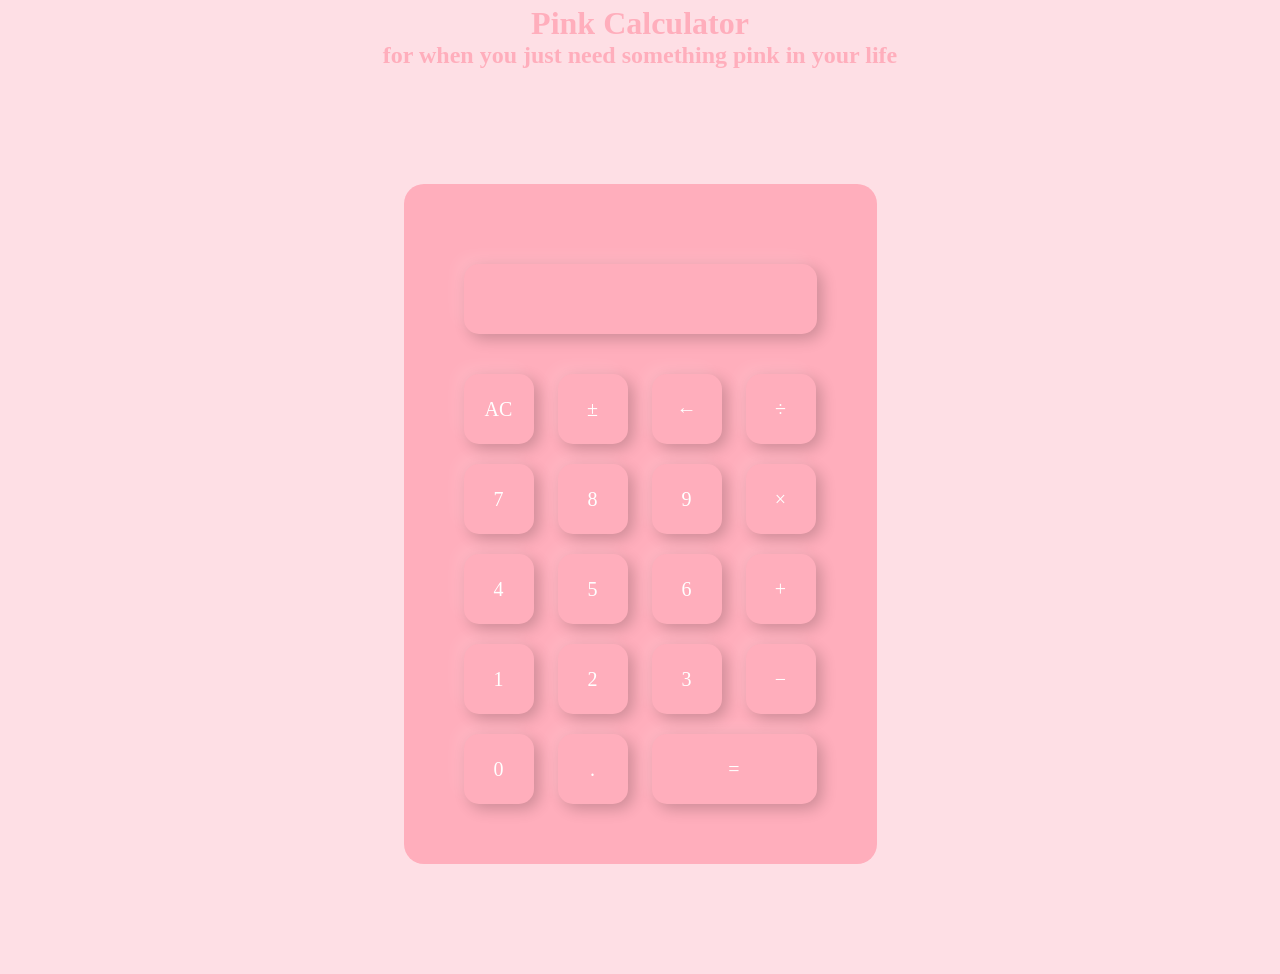
==== math.html @ 30ae3116 "Add files via upload" ====
<!DOCTYPE html>
<html lang="en">
<head>
    <meta name="viewport" content="width=device-width, initial-scale=1.0">
    <title>Pink Calculator</title>
    <link rel="stylesheet" href="style.css">
    <header>
        <h1>Pink Calculator</h1>
        <h2>for when you just need something pink in your life</h2>
    </header>
</head>
<body>
<div class="container">
    <div class="calculator">
        <form>
            <div class="display">
                <input type="text" name="display">
            </div>
            <div>
                <input type="button" value="AC" onclick="display.value = ' '">
                <input type="button" value="±" onclick="toggleSign()">
                <input type="button" class="backspace" value="←" onclick="display.value = display.value.slice(0, -1)">
                <input type="button" value="÷" onclick="display.value += '/'">
            </div>
            <div>
                <input type="button" value="7" onclick="display.value += '7'">
                <input type="button" value="8" onclick="display.value += '8'">
                <input type="button" value="9" onclick="display.value += '9'">
                <input type="button" value="×" onclick="display.value += '*'">
            </div>
            <div>
                <input type="button" value="4" onclick="display.value += '4'">
                <input type="button" value="5" onclick="display.value += '5'">
                <input type="button" value="6" onclick="display.value += '6'">
                <input type="button" value="+" onclick="display.value += '+'">
            </div>
            <div>
                <input type="button" value="1" onclick="display.value += '1'">
                <input type="button" value="2" onclick="display.value += '2'">
                <input type="button" value="3" onclick="display.value += '3'">
                <input type="button" value="−" onclick="display.value += '-'">
            </div>
            <div>
                <input type="button" value="0" onclick="display.value += '0'">
                <input type="button" value="." onclick="display.value += '.'">
                <input type="button" value="=" onclick="display.value = eval(display.value)" class="equal">
            </div>
        </form>
    </div>
</div>
</body>
</html>
---- style.css ----
*{
    margin: 0;
    padding: 10;
    font-family: Bahnschrift, Bahnschrift;
    box-sizing: border-box;
}

.container{
    width: 100%;
    height: 100vh;
    background-color: #FEDFE5;
    display: flex;
    align-items: center;
    justify-content: center;
}

header {
    background-color: #FEDFE5;
    color: #FFAEBC;
    padding: 5px 0;
    text-align: center;
}

.calculator{
    background-color: #FFAEBC;
    padding: 50px;
    border-radius: 20px;
}

.calculator form input{
    border: 0;
    outline: 10;
    width: 70px;
    height: 70px;
    border-radius: 15px;
    box-shadow: -8px -8px 15px rgba(255, 255, 255, 0.1), 5px 5px 15px rgba(0, 0, 0, 0.2);
    background: transparent; 
    font-size: 20px;
    color: white;
    cursor: pointer;
    margin: 10px;
}

form .display{
    display: flex;
    justify-content: flex-end;
    margin: 20px 0;
}

form .display input{
    text-align: right;
    flex: 10px;
    font-size: 45px;
    box-shadow: black;
}

form input.equal{
    width: 165px;
}
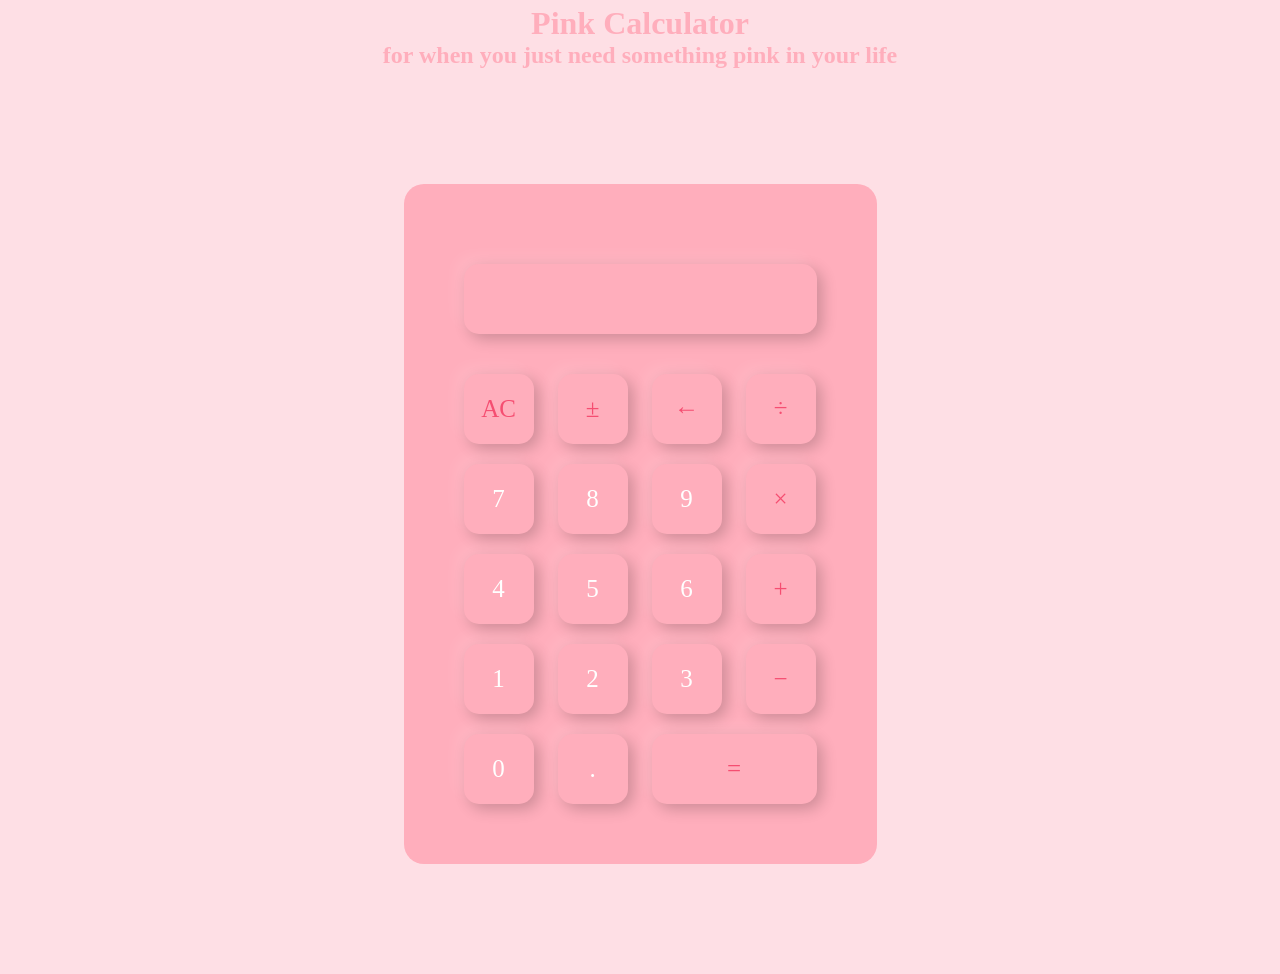
==== commit 2aaa7b02: "updated" ====
--- a/math.html
+++ b/math.html
@@ -1,52 +1,52 @@
-<!DOCTYPE html>
-<html lang="en">
-<head>
-    <meta name="viewport" content="width=device-width, initial-scale=1.0">
-    <title>Pink Calculator</title>
-    <link rel="stylesheet" href="style.css">
-    <header>
-        <h1>Pink Calculator</h1>
-        <h2>for when you just need something pink in your life</h2>
-    </header>
-</head>
-<body>
-<div class="container">
-    <div class="calculator">
-        <form>
-            <div class="display">
-                <input type="text" name="display">
-            </div>
-            <div>
-                <input type="button" value="AC" onclick="display.value = ' '">
-                <input type="button" value="±" onclick="toggleSign()">
-                <input type="button" class="backspace" value="←" onclick="display.value = display.value.slice(0, -1)">
-                <input type="button" value="÷" onclick="display.value += '/'">
-            </div>
-            <div>
-                <input type="button" value="7" onclick="display.value += '7'">
-                <input type="button" value="8" onclick="display.value += '8'">
-                <input type="button" value="9" onclick="display.value += '9'">
-                <input type="button" value="×" onclick="display.value += '*'">
-            </div>
-            <div>
-                <input type="button" value="4" onclick="display.value += '4'">
-                <input type="button" value="5" onclick="display.value += '5'">
-                <input type="button" value="6" onclick="display.value += '6'">
-                <input type="button" value="+" onclick="display.value += '+'">
-            </div>
-            <div>
-                <input type="button" value="1" onclick="display.value += '1'">
-                <input type="button" value="2" onclick="display.value += '2'">
-                <input type="button" value="3" onclick="display.value += '3'">
-                <input type="button" value="−" onclick="display.value += '-'">
-            </div>
-            <div>
-                <input type="button" value="0" onclick="display.value += '0'">
-                <input type="button" value="." onclick="display.value += '.'">
-                <input type="button" value="=" onclick="display.value = eval(display.value)" class="equal">
-            </div>
-        </form>
-    </div>
-</div>
-</body>
+<!DOCTYPE html>
+<html lang="en">
+<head>
+    <meta name="viewport" content="width=device-width, initial-scale=1.0">
+    <title>Pink Calculator</title>
+    <link rel="stylesheet" href="style.css">
+    <header>
+        <h1>Pink Calculator</h1>
+        <h2>for when you just need something pink in your life</h2>
+    </header>
+</head>
+<body>
+<div class="container">
+    <div class="calculator">
+        <form>
+            <div class="display">
+                <input type="text" name="display">
+            </div>
+            <div>
+                <input type="button" value="AC" onclick="display.value = ' '" class="operator">
+                <input type="button" value="±" onclick="toggleSign()" class="operator">
+                <input type="button" class="backspace operator" value="←" onclick="display.value = display.value.slice(0, -1)">
+                <input type="button" value="÷" onclick="display.value += '/'" class="operator">
+            </div>
+            <div>
+                <input type="button" value="7" onclick="display.value += '7'">
+                <input type="button" value="8" onclick="display.value += '8'">
+                <input type="button" value="9" onclick="display.value += '9'">
+                <input type="button" value="×" onclick="display.value += '*'" class="operator">
+            </div>
+            <div>
+                <input type="button" value="4" onclick="display.value += '4'">
+                <input type="button" value="5" onclick="display.value += '5'">
+                <input type="button" value="6" onclick="display.value += '6'">
+                <input type="button" value="+" onclick="display.value += '+'" class="operator">
+            </div>
+            <div>
+                <input type="button" value="1" onclick="display.value += '1'">
+                <input type="button" value="2" onclick="display.value += '2'">
+                <input type="button" value="3" onclick="display.value += '3'">
+                <input type="button" value="−" onclick="display.value += '-'" class="operator">
+            </div>
+            <div>
+                <input type="button" value="0" onclick="display.value += '0'">
+                <input type="button" value="." onclick="display.value += '.'">
+                <input type="button" value="=" onclick="display.value = eval(display.value)" class="equal operator">
+            </div>
+        </form>
+    </div>
+</div>
+</body>
 </html>
--- a/style.css
+++ b/style.css
@@ -1,59 +1,63 @@
-*{
-    margin: 0;
-    padding: 10;
-    font-family: Bahnschrift, Bahnschrift;
-    box-sizing: border-box;
-}
-
-.container{
-    width: 100%;
-    height: 100vh;
-    background-color: #FEDFE5;
-    display: flex;
-    align-items: center;
-    justify-content: center;
-}
-
-header {
-    background-color: #FEDFE5;
-    color: #FFAEBC;
-    padding: 5px 0;
-    text-align: center;
-}
-
-.calculator{
-    background-color: #FFAEBC;
-    padding: 50px;
-    border-radius: 20px;
-}
-
-.calculator form input{
-    border: 0;
-    outline: 10;
-    width: 70px;
-    height: 70px;
-    border-radius: 15px;
-    box-shadow: -8px -8px 15px rgba(255, 255, 255, 0.1), 5px 5px 15px rgba(0, 0, 0, 0.2);
-    background: transparent; 
-    font-size: 20px;
-    color: white;
-    cursor: pointer;
-    margin: 10px;
-}
-
-form .display{
-    display: flex;
-    justify-content: flex-end;
-    margin: 20px 0;
-}
-
-form .display input{
-    text-align: right;
-    flex: 10px;
-    font-size: 45px;
-    box-shadow: black;
-}
-
-form input.equal{
-    width: 165px;
+*{
+    margin: 0;
+    padding: 10;
+    font-family: Bahnschrift, Bahnschrift;
+    box-sizing: border-box;
+}
+
+.container{
+    width: 100%;
+    height: 100vh;
+    background-color: #FEDFE5;
+    display: flex;
+    align-items: center;
+    justify-content: center;
+}
+
+header {
+    background-color: #FEDFE5;
+    color: #FFAEBC;
+    padding: 5px 0;
+    text-align: center;
+}
+
+.calculator{
+    background-color: #FFAEBC;
+    padding: 50px;
+    border-radius: 20px;
+}
+
+.calculator form input{
+    border: 0;
+    outline: 10;
+    width: 70px;
+    height: 70px;
+    border-radius: 15px;
+    box-shadow: -8px -8px 15px rgba(255, 255, 255, 0.1), 5px 5px 15px rgba(0, 0, 0, 0.2);
+    background: transparent; 
+    font-size: 25px;
+    color: white;
+    cursor: pointer;
+    margin: 10px;
+}
+
+form .display{
+    display: flex;
+    justify-content: flex-end;
+    margin: 20px 0;
+}
+
+form .display input{
+    text-align: right;
+    flex: 10px;
+    font-size: 30px;
+    box-shadow: black;
+}
+
+form input.equal{
+    width: 165px;
+}
+
+form input.operator{
+    color: #F54E71;
 }
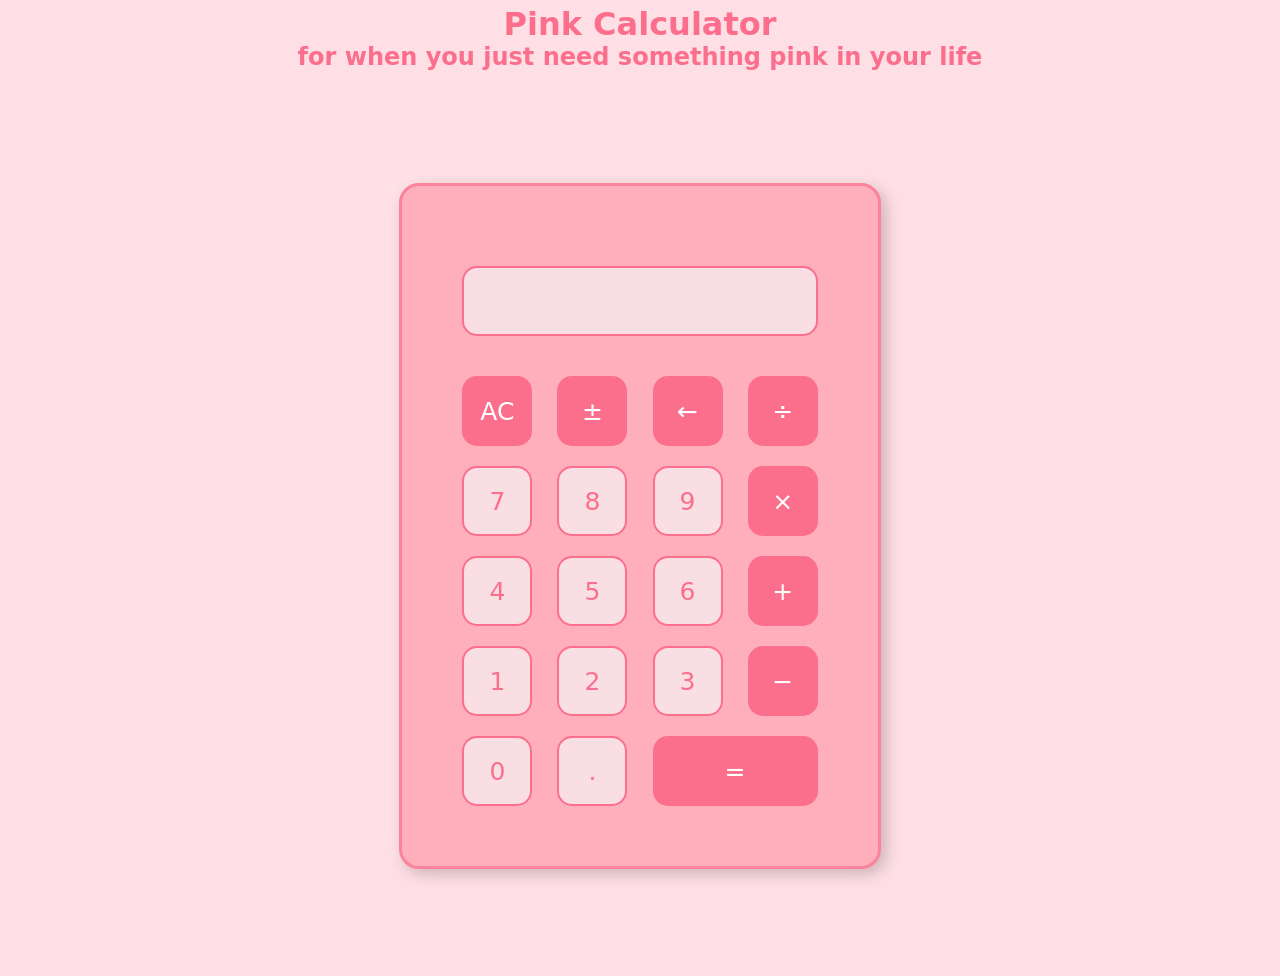
==== commit cbc86a55: "updated commits" ====
--- a/math.html
+++ b/math.html
@@ -4,13 +4,33 @@
     <meta name="viewport" content="width=device-width, initial-scale=1.0">
     <title>Pink Calculator</title>
     <link rel="stylesheet" href="style.css">
+    <script>
+        function toggleSign() {
+            const display = document.querySelector('input[name="display"]'); // Get the display input
+            const value = display.value.trim(); // Get the current value in the display
+            
+            if (value) {
+                if (value.startsWith('-')) {
+                    // If the value starts with '-', remove it to make it positive
+                    display.value = value.substring(1);
+                } else {
+                    // If the value is positive, add '-' to make it negative
+                    display.value = '-' + value;
+                }
+            }
+        }
+    </script>
+    
+</head>
+
+<body>
+
     <header>
         <h1>Pink Calculator</h1>
         <h2>for when you just need something pink in your life</h2>
     </header>
-</head>
-<body>
 <div class="container">
+    
     <div class="calculator">
         <form>
             <div class="display">
--- a/style.css
+++ b/style.css
@@ -1,7 +1,7 @@
 *{
     margin: 0;
-    padding: 10;
-    font-family: Bahnschrift, Bahnschrift;
+    padding: 0;
+    font-family:system-ui, -apple-system, BlinkMacSystemFont, 'Segoe UI', Roboto, Oxygen, Ubuntu, Cantarell, 'Open Sans', 'Helvetica Neue', sans-serif; /*original 'Poppins', sans-serif*/
     box-sizing: border-box;
 }
 
@@ -16,7 +16,7 @@
 
 header {
     background-color: #FEDFE5;
-    color: #FFAEBC;
+    color:#fb6f8d;
     padding: 5px 0;
     text-align: center;
 }
@@ -25,30 +25,49 @@
     background-color: #FFAEBC;
     padding: 50px;
     border-radius: 20px;
+    border: 3px solid #fb839d;
+    box-shadow: -8px -8px 15px rgba(255, 255, 255, 0.1), 5px 5px 15px rgba(0, 0, 0, 0.2);
 }
 
 .calculator form input{
-    border: 0;
-    outline: 10;
+    border: 2px solid #fb6f8d;
+    outline: 0;
     width: 70px;
     height: 70px;
     border-radius: 15px;
-    box-shadow: -8px -8px 15px rgba(255, 255, 255, 0.1), 5px 5px 15px rgba(0, 0, 0, 0.2);
-    background: transparent; 
+    /*box-shadow: -8px -8px 15px rgba(255, 255, 255, 0.1), 5px 5px 15px rgba(0, 0, 0, 0.2);*/
+    background: #f9dee4; 
     font-size: 25px;
-    color: white;
+    color: #fb6f8d;
     cursor: pointer;
     margin: 10px;
+    transition: transform 0.2s ease; /* Smooth transition */
+}
+
+.calculator form input:focus {
+    transform: translateX(-5px); /*shift left on click*/
+    outline: 2px solid rgba(255, 255, 255, 0.5); /*outline*/
+    border-color: #ffffff;
+    background: linear-gradient(145deg, #ffa3b8, #ff8ca7); /*slightly darker gradient*/
+    box-shadow: 0 0 10px rgba(251, 111, 141, 0.8); /*glow effect*/
+}
+
+.calculator form input:hover {
+    background: #f4d8de; /*different gradient on hover*/
+    /*box-shadow: 0 4px 8px rgba(0, 0, 0, 0.1); shadow on hover*/
 }
 
 form .display{
     display: flex;
     justify-content: flex-end;
     margin: 20px 0;
+    outline-color: #fb6f8d;
 }
 
 form .display input{
     text-align: right;
+    padding-right: 10px;
+    text-indent: -10px;
     flex: 10px;
     font-size: 30px;
     box-shadow: black;
@@ -59,5 +78,6 @@
 }
 
 form input.operator{
-    color: #F54E71;
+    color:  white;
+    background-color:#fb6f8d;
 }
